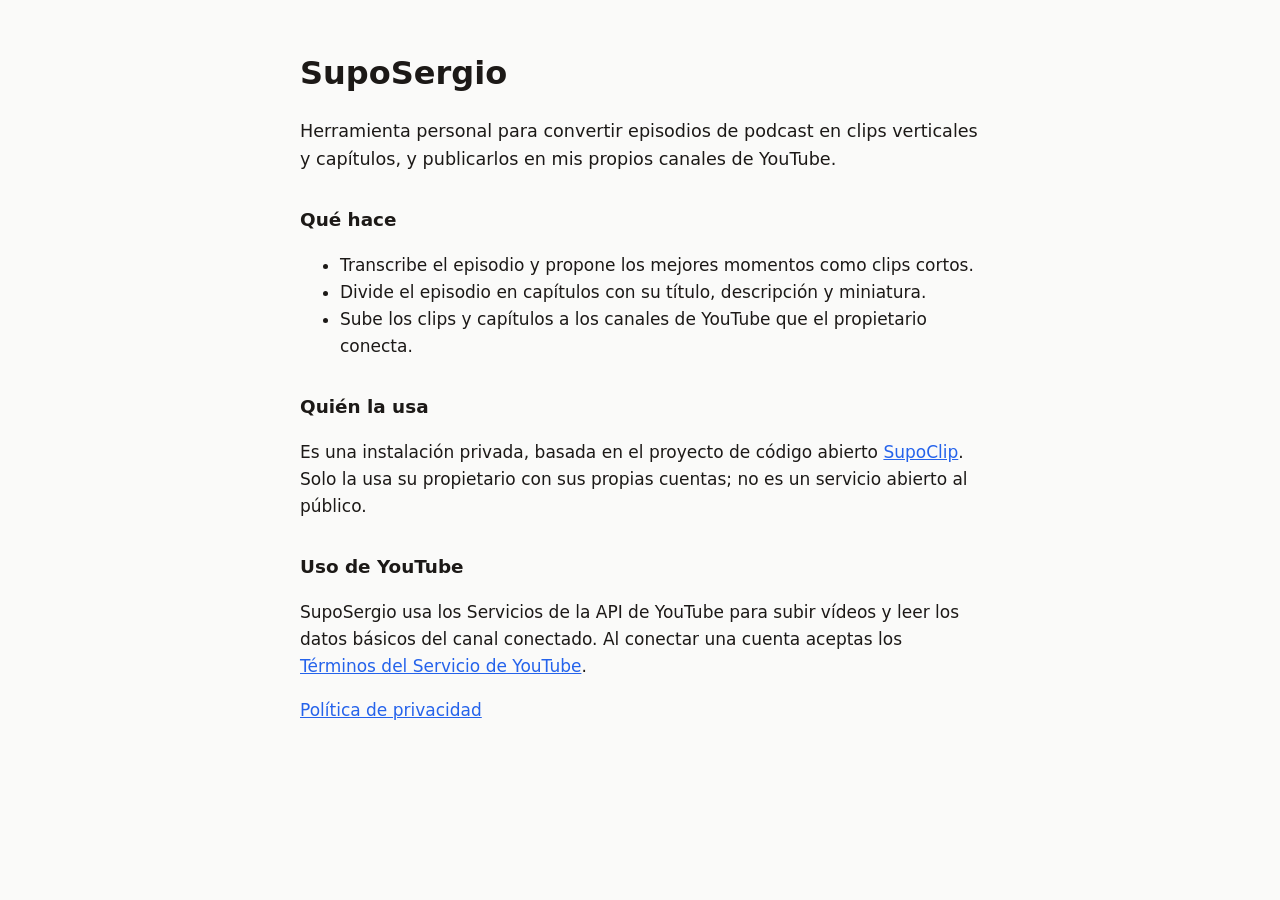
==== index.html @ d27fa359 "Página principal y política de privacidad de SupoSergio Co-Authored-By: Claude Opus 5.5 <noreply@ant" ====
<!doctype html>
<html lang="es">
<head>
  <meta charset="utf-8">
  <meta name="viewport" content="width=device-width, initial-scale=1">
  <title>SupoSergio</title>
  <meta name="description" content="SupoSergio: herramienta personal para convertir episodios de podcast en clips y capítulos y publicarlos en mis propios canales.">
  <link rel="stylesheet" href="style.css">
</head>
<body>
  <main>
    <h1>SupoSergio</h1>
    <p class="lead">Herramienta personal para convertir episodios de podcast en clips verticales y capítulos, y publicarlos en mis propios canales de YouTube.</p>

    <h2>Qué hace</h2>
    <ul>
      <li>Transcribe el episodio y propone los mejores momentos como clips cortos.</li>
      <li>Divide el episodio en capítulos con su título, descripción y miniatura.</li>
      <li>Sube los clips y capítulos a los canales de YouTube que el propietario conecta.</li>
    </ul>

    <h2>Quién la usa</h2>
    <p>Es una instalación privada, basada en el proyecto de código abierto <a href="https://github.com/FujiwaraChoki/supoclip">SupoClip</a>. Solo la usa su propietario con sus propias cuentas; no es un servicio abierto al público.</p>

    <h2>Uso de YouTube</h2>
    <p>SupoSergio usa los Servicios de la API de YouTube para subir vídeos y leer los datos básicos del canal conectado. Al conectar una cuenta aceptas los <a href="https://www.youtube.com/t/terms">Términos del Servicio de YouTube</a>.</p>

    <p><a href="privacidad.html">Política de privacidad</a></p>
  </main>
</body>
</html>
---- style.css ----
:root {
  --bg: #fafaf9;
  --fg: #1c1917;
  --muted: #78716c;
  --link: #2563eb;
}
@media (prefers-color-scheme: dark) {
  :root { --bg: #1c1917; --fg: #f5f5f4; --muted: #a8a29e; --link: #60a5fa; }
}
body {
  margin: 0;
  background: var(--bg);
  color: var(--fg);
  font: 17px/1.6 system-ui, -apple-system, "Segoe UI", sans-serif;
}
main { max-width: 680px; margin: 0 auto; padding: 48px 16px; }
h1 { font-size: 2rem; margin: 0 0 8px; }
h2 { font-size: 1.15rem; margin-top: 32px; }
.lead { font-size: 1.1rem; }
.muted { color: var(--muted); }
a { color: var(--link); }
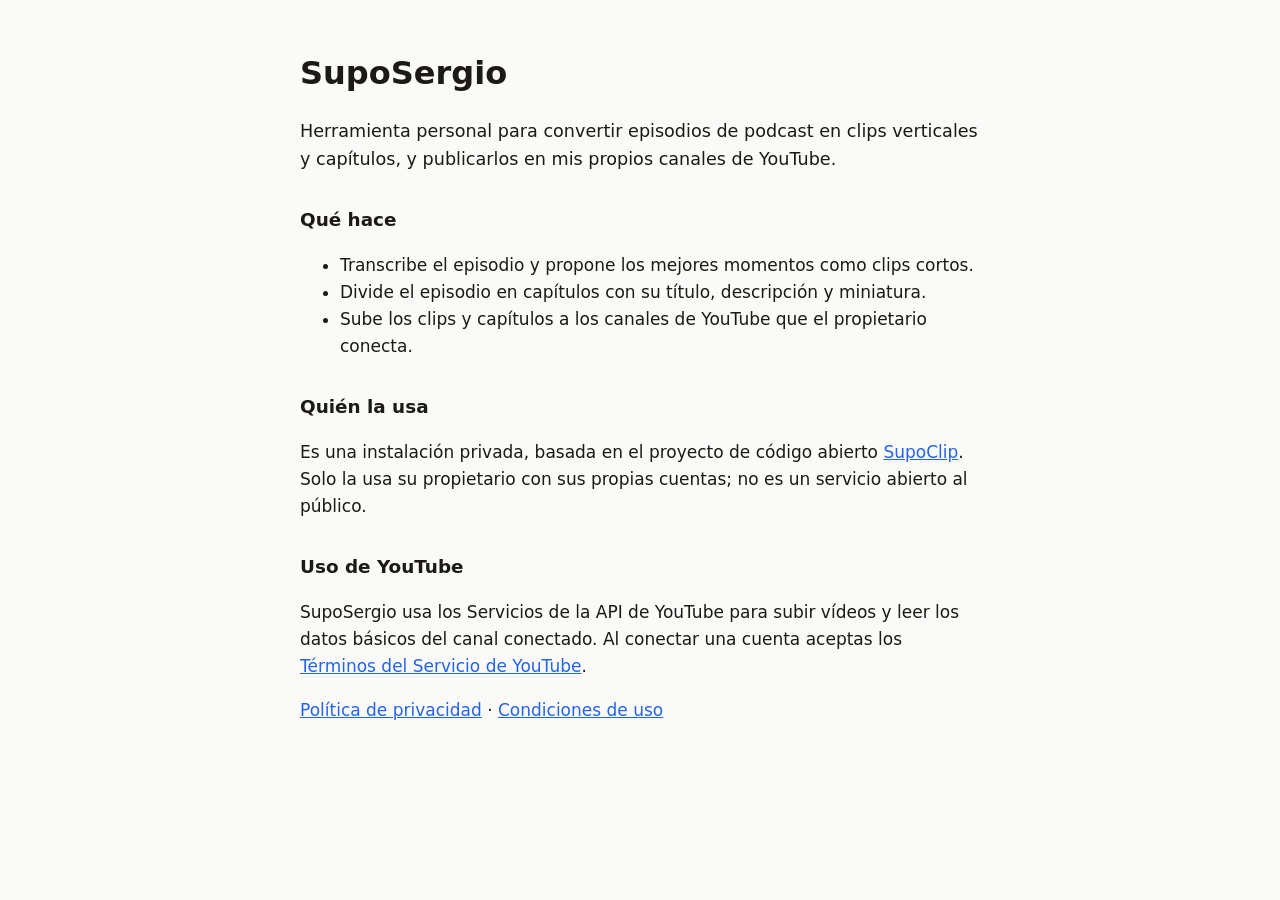
==== commit 4a01ec67: "Condiciones de uso y privacidad con Instagram y TikTok Co-Authored-By: Claude Opus 5.5 <noreply@anth" ====
--- a/index.html
+++ b/index.html
@@ -25,7 +25,7 @@
     <h2>Uso de YouTube</h2>
     <p>SupoSergio usa los Servicios de la API de YouTube para subir vídeos y leer los datos básicos del canal conectado. Al conectar una cuenta aceptas los <a href="https://www.youtube.com/t/terms">Términos del Servicio de YouTube</a>.</p>
 
-    <p><a href="privacidad.html">Política de privacidad</a></p>
+    <p><a href="privacidad.html">Política de privacidad</a> · <a href="terminos.html">Condiciones de uso</a></p>
   </main>
 </body>
 </html>
